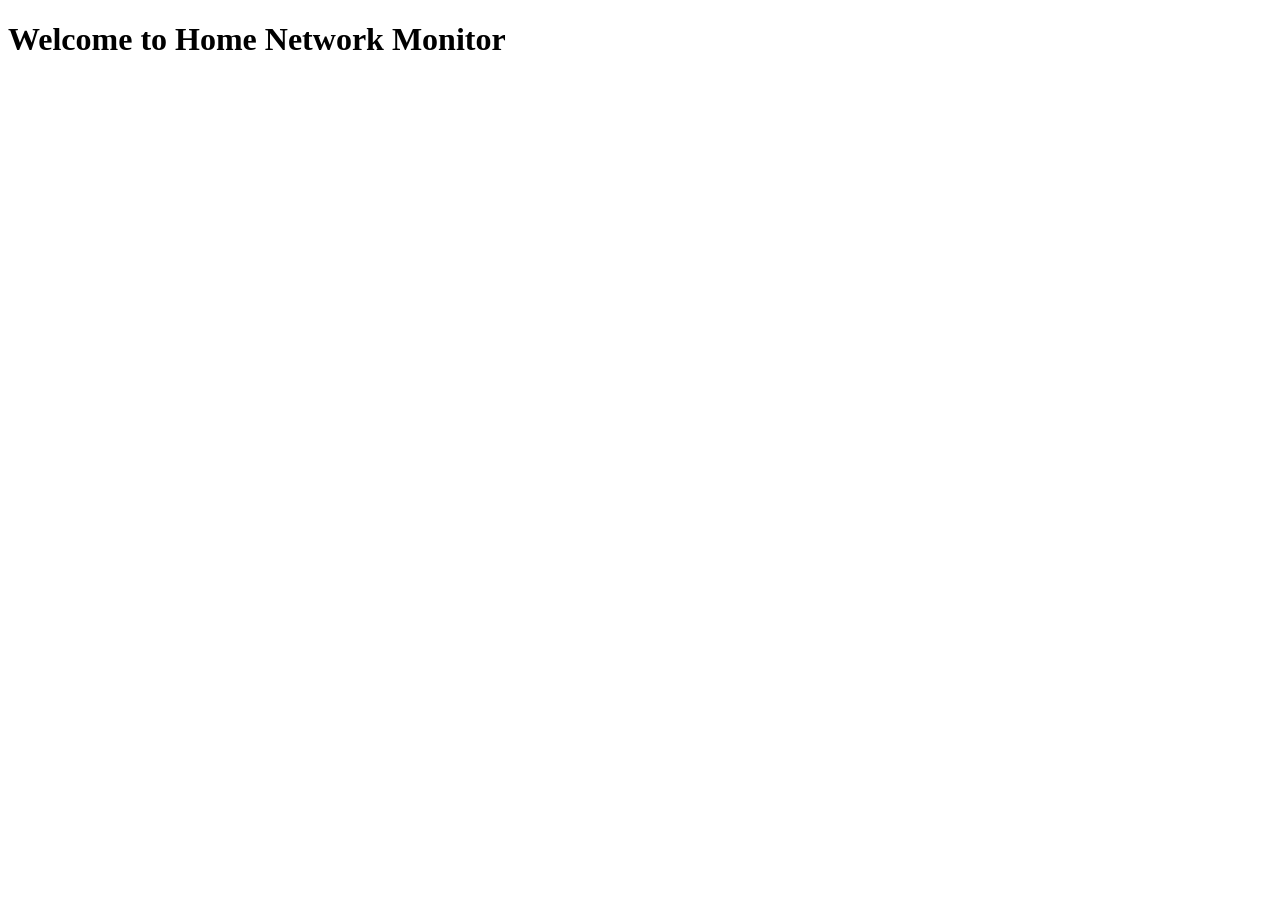
==== templates/index.html @ f8fe124c "added scan endpoint" ====
<!DOCTYPE html>
<html lang="en">
<head>
    <meta charset="UTF-8">
    <meta name="viewport" content="width=device-width, initial-scale=1.0">
    <title>Home Network Monitor</title>

    <script>
        async function loadData() {
            const response = await fetch("/scan");
            const data = await response.json();

            console.log(data);
        }
    </script>

</head>
<body>
    <h1>Welcome to Home Network Monitor</h1>
</body>
</html>
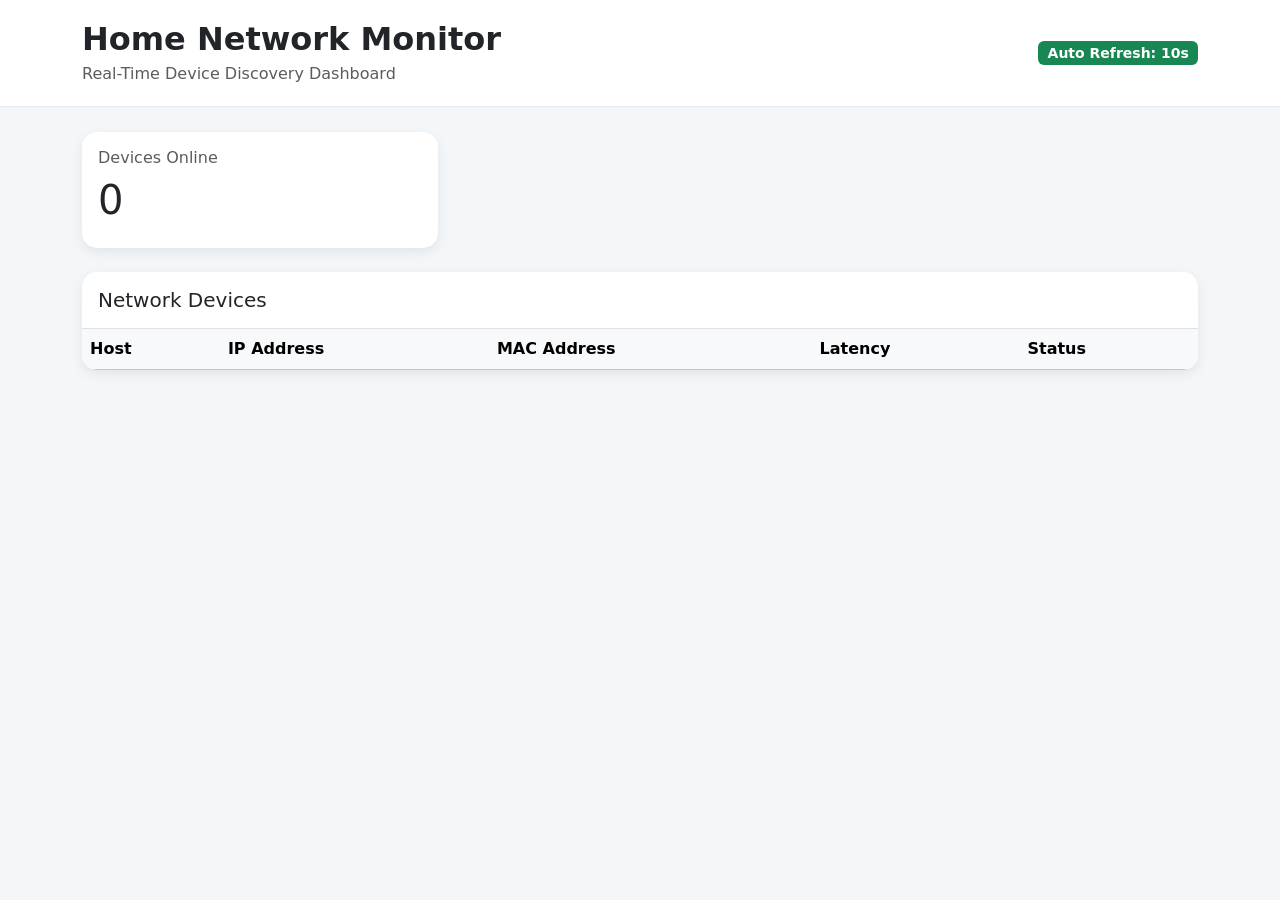
==== commit 65ee1d7e: "removing duplicates" ====
--- a/templates/index.html
+++ b/templates/index.html
@@ -1,21 +1,181 @@
 <!DOCTYPE html>
+
 <html lang="en">
+
 <head>
     <meta charset="UTF-8">
     <meta name="viewport" content="width=device-width, initial-scale=1.0">
     <title>Home Network Monitor</title>
 
-    <script>
-        async function loadData() {
-            const response = await fetch("/scan");
-            const data = await response.json();
 
-            console.log(data);
-        }
-    </script>
+<link href="https://cdn.jsdelivr.net/npm/bootstrap@5.3.3/dist/css/bootstrap.min.css" rel="stylesheet">
+
+<style>
+    body {
+        background-color: #f4f7fa;
+    }
+
+    .header {
+        background: white;
+        padding: 20px;
+        border-bottom: 1px solid #e5e7eb;
+        margin-bottom: 25px;
+    }
+
+    .stat-card {
+        border: none;
+        border-radius: 15px;
+        box-shadow: 0 4px 12px rgba(0,0,0,0.08);
+    }
+
+    .device-table {
+        background: white;
+        border-radius: 15px;
+        overflow: hidden;
+        box-shadow: 0 4px 12px rgba(0,0,0,0.08);
+    }
+
+    .status-online {
+        padding: 5px 12px;
+        border-radius: 20px;
+        background: #d1fae5;
+        color: #065f46;
+        font-weight: 600;
+    }
+
+    .table td {
+        vertical-align: middle;
+    }
+
+    .refresh-badge {
+        font-size: 14px;
+    }
+</style>
+
+<script>
+    async function loadData() {
+
+        const response = await fetch('/scan');
+        const devices = await response.json();
+
+        document.getElementById("deviceCount").innerText = devices.length;
+
+        let rows = "";
+
+        devices.forEach(device => {
+
+            rows += `
+            <tr>
+                <td>${device.host || 'Unknown Device'}</td>
+                <td>${device.ip || '-'}</td>
+                <td>${device.mac || '-'}</td>
+                <td>${device.latency || '-'}</td>
+                <td>
+                    <span class="status-online">
+                        Online
+                    </span>
+                </td>
+            </tr>
+            `;
+        });
+
+        document.getElementById("deviceBody").innerHTML = rows;
+    }
+
+    window.onload = () => {
+        loadData();
+        setInterval(loadData, 10000);
+    };
+</script>
 
 </head>
+
 <body>
-    <h1>Welcome to Home Network Monitor</h1>
+
+<div class="header">
+    <div class="container">
+
+    <div class="d-flex justify-content-between align-items-center">
+
+        <div>
+            <h2 class="fw-bold mb-1">
+                Home Network Monitor
+            </h2>
+
+            <p class="text-muted mb-0">
+                Real-Time Device Discovery Dashboard
+            </p>
+        </div>
+
+        <span class="badge bg-success refresh-badge">
+            Auto Refresh: 10s
+        </span>
+
+    </div>
+
+</div>
+
+</div>
+
+<div class="container">
+
+<div class="row mb-4">
+
+    <div class="col-md-4">
+
+        <div class="card stat-card">
+
+            <div class="card-body">
+
+                <h6 class="text-muted">
+                    Devices Online
+                </h6>
+
+                <h1 id="deviceCount">
+                    0
+                </h1>
+
+            </div>
+
+        </div>
+
+    </div>
+
+</div>
+
+<div class="device-table">
+
+    <div class="p-3 border-bottom">
+
+        <h5 class="mb-0">
+            Network Devices
+        </h5>
+
+    </div>
+
+    <table class="table table-hover mb-0">
+
+        <thead class="table-light">
+
+        <tr>
+            <th>Host</th>
+            <th>IP Address</th>
+            <th>MAC Address</th>
+            <th>Latency</th>
+            <th>Status</th>
+        </tr>
+
+        </thead>
+
+        <tbody id="deviceBody">
+
+        </tbody>
+
+    </table>
+
+</div>
+
+</div>
+
 </body>
-</html>+</html>
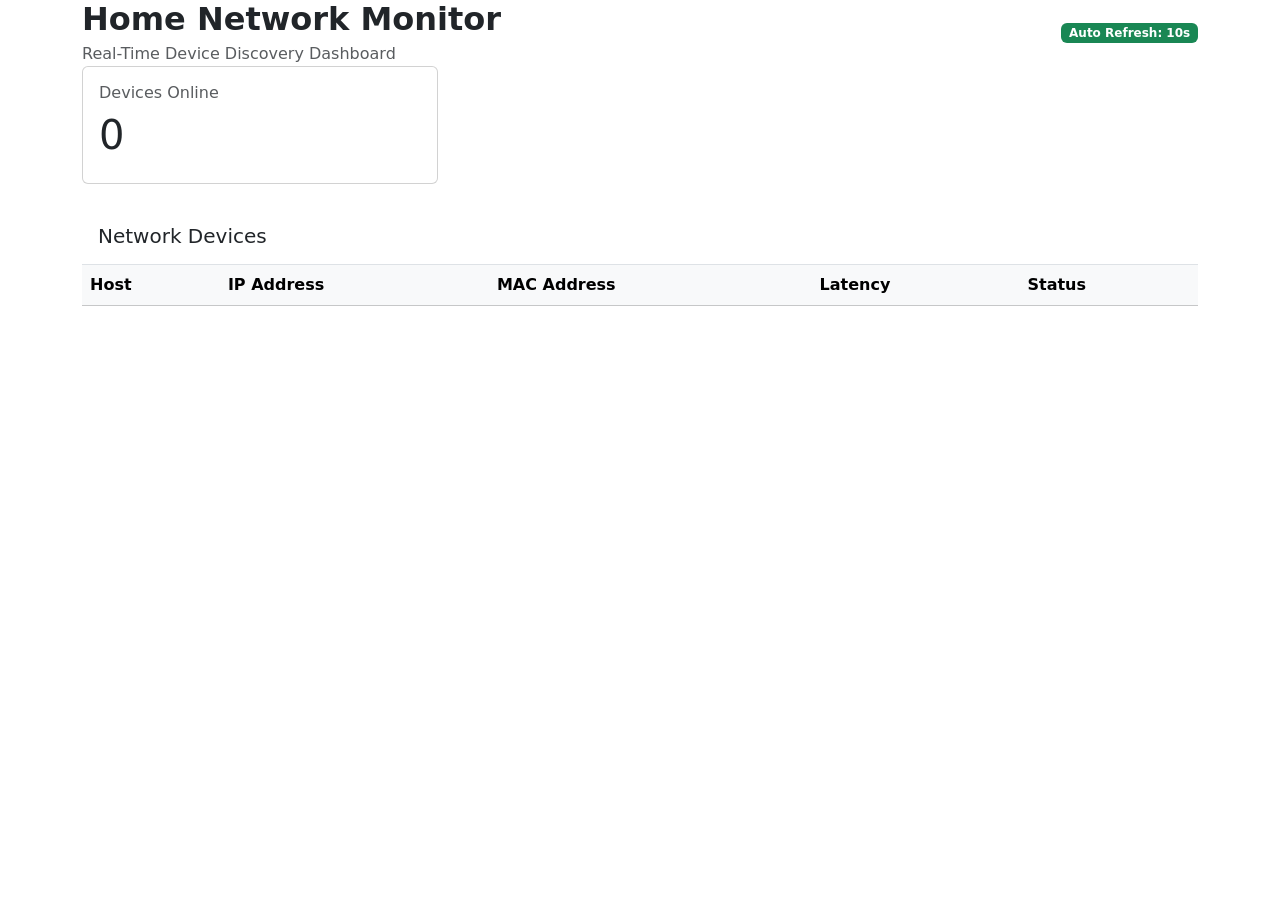
==== commit 7a505f51: "separating the stylesheet" ====
--- a/templates/index.html
+++ b/templates/index.html
@@ -9,48 +9,10 @@
 
 
 <link href="https://cdn.jsdelivr.net/npm/bootstrap@5.3.3/dist/css/bootstrap.min.css" rel="stylesheet">
+<style>
+    @import url("{{ url_for('static', filename='style.css') }}");
+</style>
 
-<style>
-    body {
-        background-color: #f4f7fa;
-    }
-
-    .header {
-        background: white;
-        padding: 20px;
-        border-bottom: 1px solid #e5e7eb;
-        margin-bottom: 25px;
-    }
-
-    .stat-card {
-        border: none;
-        border-radius: 15px;
-        box-shadow: 0 4px 12px rgba(0,0,0,0.08);
-    }
-
-    .device-table {
-        background: white;
-        border-radius: 15px;
-        overflow: hidden;
-        box-shadow: 0 4px 12px rgba(0,0,0,0.08);
-    }
-
-    .status-online {
-        padding: 5px 12px;
-        border-radius: 20px;
-        background: #d1fae5;
-        color: #065f46;
-        font-weight: 600;
-    }
-
-    .table td {
-        vertical-align: middle;
-    }
-
-    .refresh-badge {
-        font-size: 14px;
-    }
-</style>
 
 <script>
     async function loadData() {
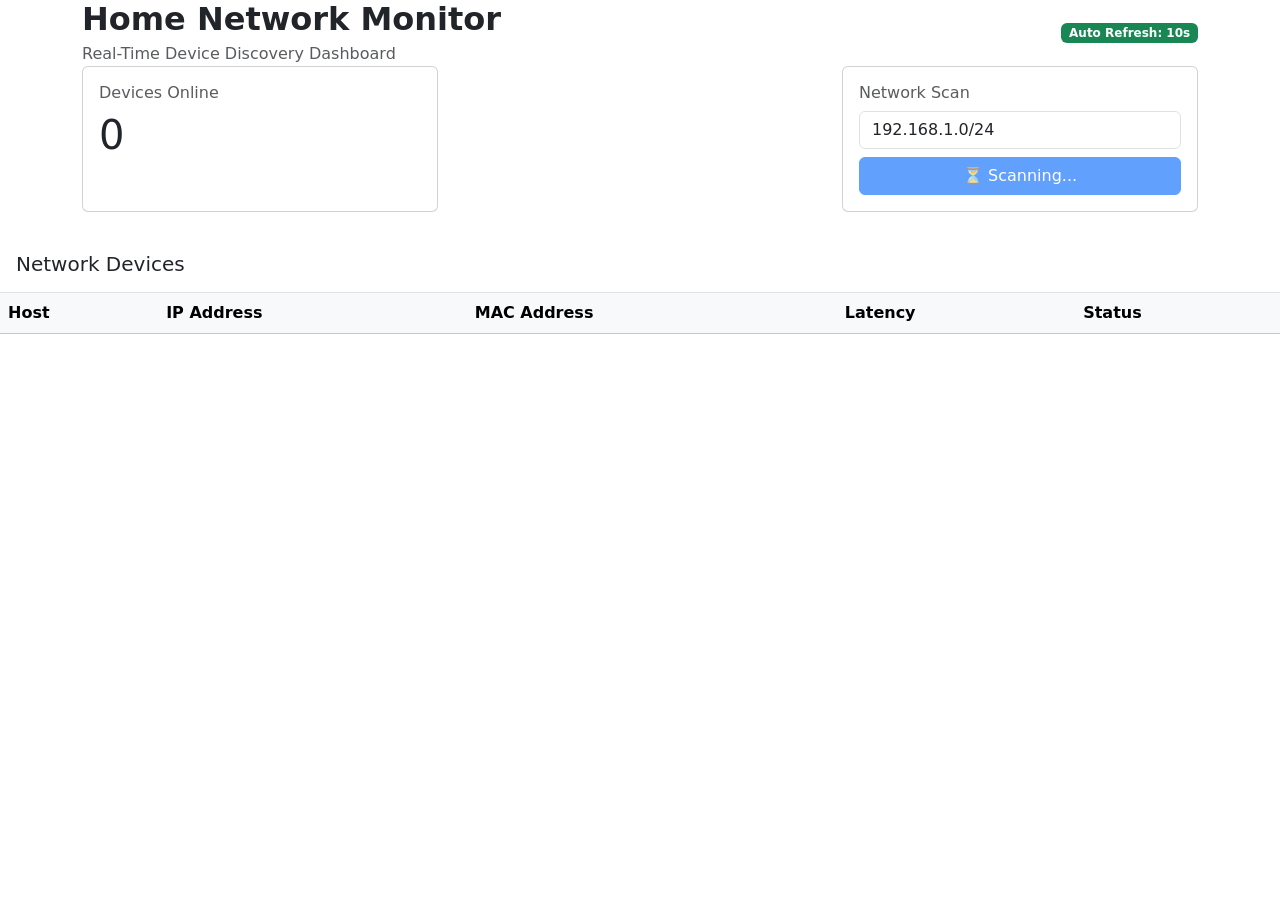
==== commit 12beb9f9: "adding more features" ====
--- a/templates/index.html
+++ b/templates/index.html
@@ -17,7 +17,13 @@
 <script>
     async function loadData() {
 
-        const response = await fetch('/scan');
+        const btn = document.getElementById("scanBtn");
+
+        btn.disabled = true;
+        btn.innerHTML = "⏳ Scanning...";
+
+        const network = document.getElementById("networkRange").value;
+        const response = await fetch(`/scan?network=${encodeURIComponent(network)}`);
         const devices = await response.json();
 
         document.getElementById("deviceCount").innerText = devices.length;
@@ -42,6 +48,8 @@
         });
 
         document.getElementById("deviceBody").innerHTML = rows;
+        btn.disabled = false;
+        btn.innerHTML = "Scan";
     }
 
     window.onload = () => {
@@ -81,12 +89,11 @@
 
 <div class="container">
 
-<div class="row mb-4">
-
+    <div class="row mb-4 justify-content-between">
+
+        <!-- Devices Online -->
     <div class="col-md-4">
-
-        <div class="card stat-card">
-
+        <div class="card stat-card h-100">
             <div class="card-body">
 
                 <h6 class="text-muted">
@@ -98,11 +105,64 @@
                 </h1>
 
             </div>
-
-        </div>
-
-    </div>
-
+        </div>
+    </div>
+
+    <!-- Network Scanner -->
+    <div class="col-md-4">
+        <div class="card stat-card h-100">
+            <div class="card-body">
+
+                <h6 class="text-muted">
+                    Network Scan
+                </h6>
+
+                <input
+                    type="text"
+                    id="networkRange"
+                    class="form-control mb-2"
+                    value="192.168.1.0/24">
+
+                <button
+                    id="scanBtn"
+                    class="btn btn-primary w-100"
+                    onclick="loadData()">
+
+                    Scan
+
+                </button>
+
+            </div>
+        </div>
+    </div>
+            
+
+    </div>
+
+<!-- <div class="card shadow-sm mb-4"> -->
+    <!-- <div class="card-body">
+
+        <label class="form-label">
+            Network Range
+        </label>
+
+        <div class="input-group">
+
+            <input
+                id="networkRange"
+                class="form-control"
+                value="192.168.1.0/24"
+            >
+
+            <button
+                class="btn btn-primary"
+                onclick="loadData()">
+                Scan
+            </button>
+
+        </div>
+
+    </div> -->
 </div>
 
 <div class="device-table">
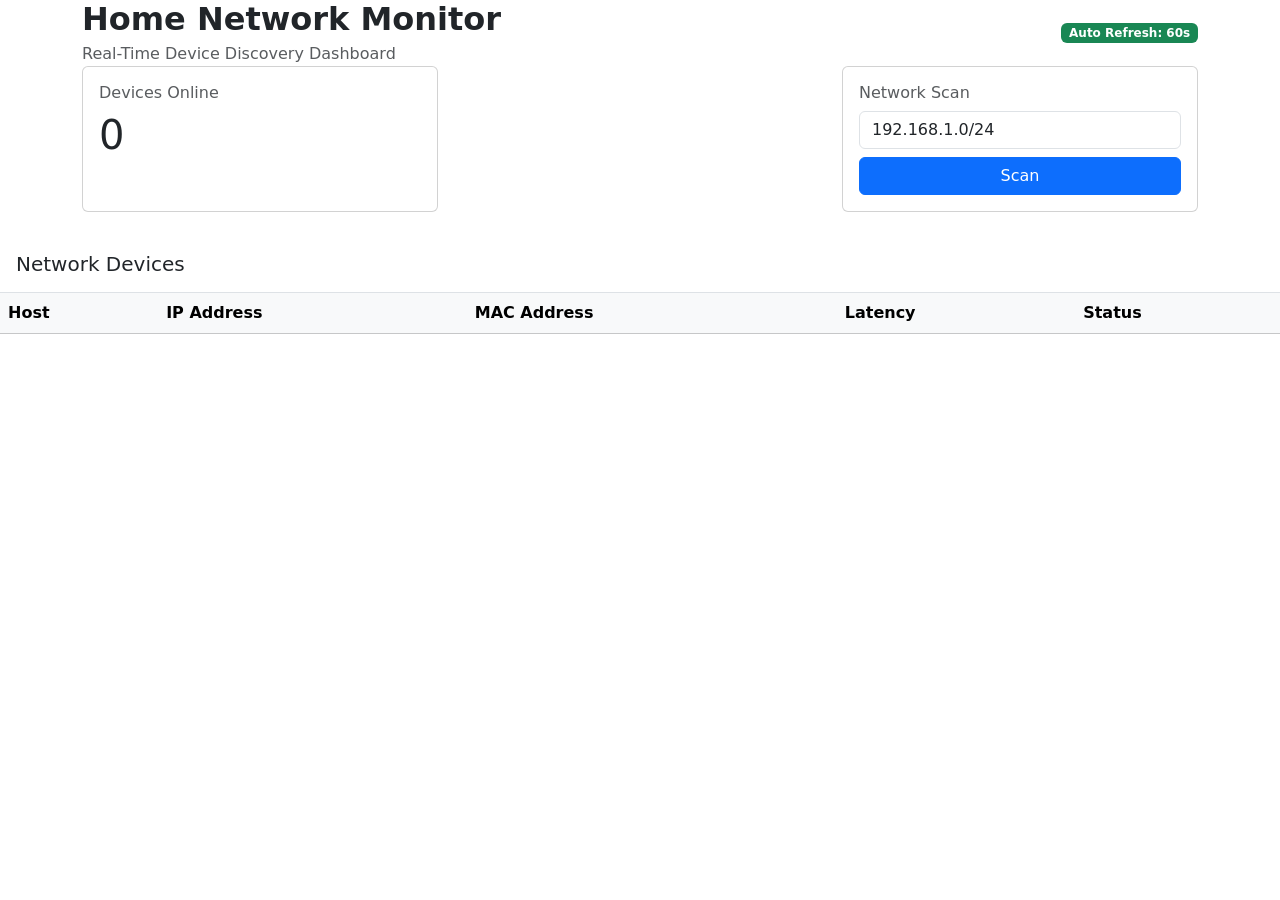
==== commit 4a19d5cf: "changes committed" ====
--- a/templates/index.html
+++ b/templates/index.html
@@ -14,19 +14,49 @@
 </style>
 
 
-<script>
-    async function loadData() {
+<!-- <script>
+    async function scanNetwork() {
+
+        if (scanInProgress) return;
+
+        scanInProgress = true;
 
         const btn = document.getElementById("scanBtn");
-
         btn.disabled = true;
         btn.innerHTML = "⏳ Scanning...";
 
         const network = document.getElementById("networkRange").value;
-        const response = await fetch(`/scan?network=${encodeURIComponent(network)}`);
-        const devices = await response.json();
-
-        document.getElementById("deviceCount").innerText = devices.length;
+
+        try {
+      
+            const response = await fetch(`/scan?network=${encodeURIComponent(network)}`);
+            const devices = await response.json();
+
+            document.getElementById("deviceCount").innerText = devices.length;
+
+            let rows = "";
+
+            devices.forEach(device => {
+
+                rows += `
+                <tr>
+                    <td>${device.host || 'Unknown Device'}</td>
+                    <td>${device.ip || '-'}</td>
+                    <td>${device.mac || '-'}</td>
+                    <td>${device.latency || '-'}</td>
+                    <td>
+                        <span class="status-online">
+                            Online
+                        </span>
+                    </td>
+                </tr>
+                `;
+            });
+
+            document.getElementById("deviceBody").innerHTML = rows;
+        } catch (error) {
+            console.error("Network scan failed:", error);
+        }
 
         let rows = "";
 
@@ -47,17 +77,107 @@
             `;
         });
 
-        document.getElementById("deviceBody").innerHTML = rows;
         btn.disabled = false;
         btn.innerHTML = "Scan";
+
+        scanInProgress = false;
     }
 
     window.onload = () => {
-        loadData();
-        setInterval(loadData, 10000);
+        setUpAutoRefresh();
     };
+
+    let autoRefreshTimer = null;
+    let scanInProgress = false;
+
+    function setUpAutoRefresh() {
+        const rate = parseInt(document.getElementById("autoRefreshRate").value);
+        if (autoRefreshTimer) {
+            clearInterval(autoRefreshTimer);
+            autoRefreshTimer = null;
+        }
+
+        if (rate > 0) {
+            autoRefreshTimer = setInterval(() => {
+                scanNetwork();
+            }, rate);
+        }
+    }
+
+</script> -->
+
+<script>
+
+let autoRefreshTimer = null;
+let scanInProgress = false;
+
+async function scanNetwork() {
+
+    if (scanInProgress) return;
+
+    scanInProgress = true;
+
+    const btn = document.getElementById("scanBtn");
+    btn.disabled = true;
+    btn.innerHTML = "⏳ Scanning...";
+
+    const network = document.getElementById("networkRange").value;
+
+    try {
+        const response = await fetch(`/scan?network=${encodeURIComponent(network)}`);
+        const devices = await response.json();
+
+        document.getElementById("deviceCount").innerText = devices.length;
+
+        let rows = "";
+
+        devices.forEach(device => {
+            rows += `
+                <tr>
+                    <td>${device.host || 'Unknown Device'}</td>
+                    <td>${device.ip || '-'}</td>
+                    <td>${device.mac || '-'}</td>
+                    <td>${device.latency || '-'}</td>
+                    <td><span class="status-online">Online</span></td>
+                </tr>
+            `;
+        });
+
+        document.getElementById("deviceBody").innerHTML = rows;
+
+    } catch (error) {
+        console.error("Network scan failed:", error);
+    } finally {
+        // ALWAYS runs (this fixes your stuck "Scanning..." issue)
+        btn.disabled = false;
+        btn.innerHTML = "Scan";
+        scanInProgress = false;
+    }
+}
+
+
+function setUpAutoRefresh() {
+
+    const rate = parseInt(document.getElementById("autoRefreshRate").value);
+
+    if (autoRefreshTimer) {
+        clearInterval(autoRefreshTimer);
+        autoRefreshTimer = null;
+    }
+
+    if (rate > 0) {
+        autoRefreshTimer = setInterval(() => {
+            scanNetwork();
+        }, rate);
+    }
+}
+
+
+window.onload = () => {
+    setUpAutoRefresh(); // no scan on load
+};
+
 </script>
-
 </head>
 
 <body>
@@ -78,7 +198,7 @@
         </div>
 
         <span class="badge bg-success refresh-badge">
-            Auto Refresh: 10s
+            Auto Refresh: 60s
         </span>
 
     </div>
@@ -126,10 +246,8 @@
                 <button
                     id="scanBtn"
                     class="btn btn-primary w-100"
-                    onclick="loadData()">
-
+                    onclick="scanNetwork()">
                     Scan
-
                 </button>
 
             </div>
